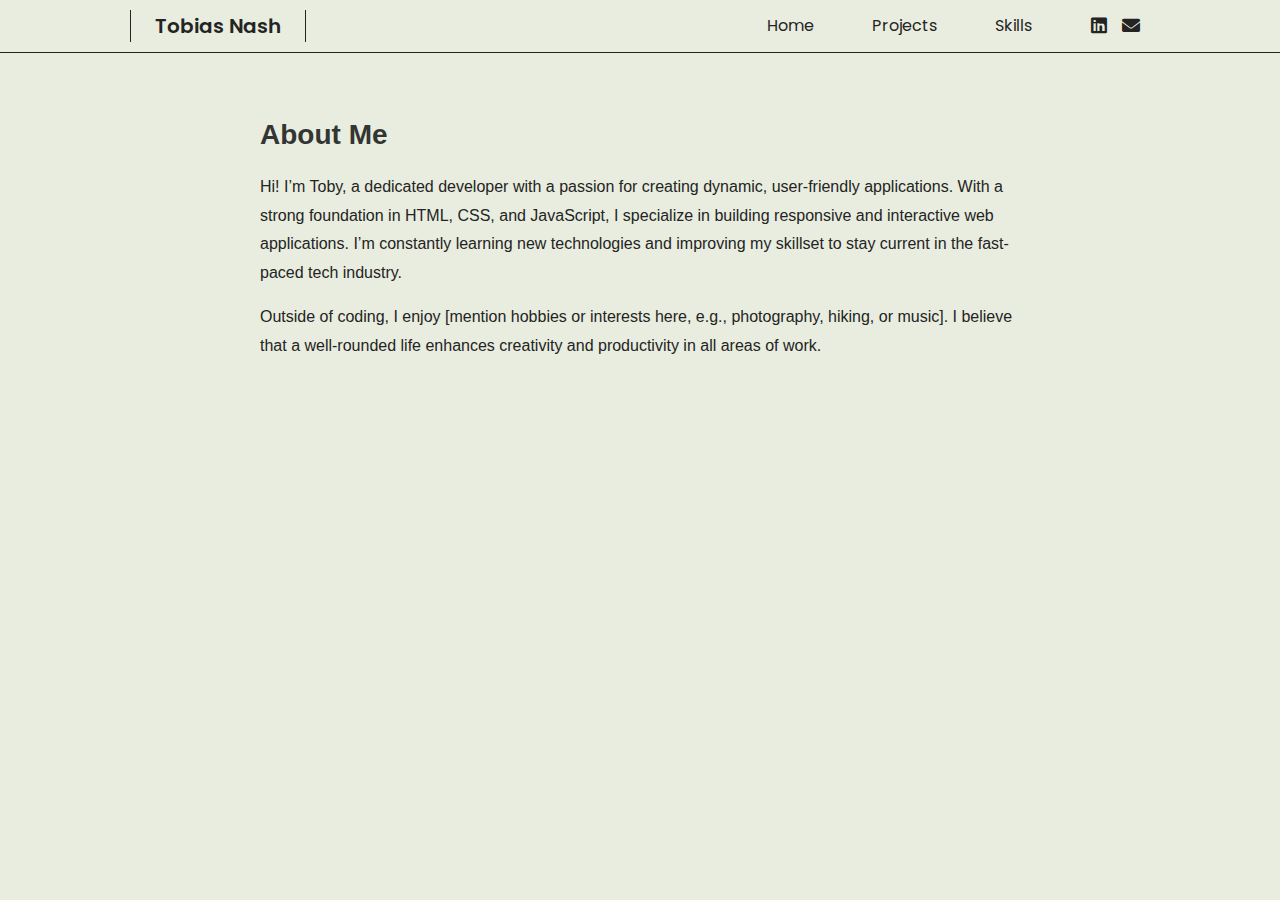
==== about.html @ 4fd584e7 "Add files via upload" ====
<!DOCTYPE html>
<html lang="en">
<head>
    <meta charset="UTF-8">
    <meta name="viewport" content="width=device-width, initial-scale=1.0">
    <title>About Tobias Nash</title>
    <link rel="stylesheet" href="about.css">
    <link rel="icon" href="images/favicon.png" type="image/png">
    <!-- Import Poppins font from Google Fonts -->
    <link href="https://fonts.googleapis.com/css2?family=Poppins:wght@400;600&display=swap" rel="stylesheet">
    <!-- Import Font Awesome for icons -->
    <link rel="stylesheet" href="https://cdnjs.cloudflare.com/ajax/libs/font-awesome/6.0.0-beta3/css/all.min.css">
</head>
<body>
    <!-- Header with logo, navigation (optional), and social icons -->
    <header>
        <div class="header-container">
            <h1 class="logo">Tobias Nash</h1>
            <nav>
                <ul class="nav-links">
                    <li><a href="index.html">Home</a></li>
                    <li><a href="projects.html">Projects</a></li>
                    <li><a href="skills.html">Skills</a></li>
                </ul>
            </nav>
            <div class="social-icons">
                <a href="https://www.linkedin.com" target="_blank" class="icon-link"><i class="fab fa-linkedin"></i></a>
                <a href="mailto:your-email@example.com" class="icon-link"><i class="fas fa-envelope"></i></a>
            </div>
        </div>
    </header>

    <!-- About content section -->
    <main class="about-section">
        <h2>About Me</h2>
        <p>Hi! I’m Toby, a dedicated developer with a passion for creating dynamic, user-friendly applications. With a strong foundation in HTML, CSS, and JavaScript, I specialize in building responsive and interactive web applications. I’m constantly learning new technologies and improving my skillset to stay current in the fast-paced tech industry.</p>
        <p>Outside of coding, I enjoy [mention hobbies or interests here, e.g., photography, hiking, or music]. I believe that a well-rounded life enhances creativity and productivity in all areas of work.</p>
    </main>

    <script src="script.js"></script>
</body>
</html>
---- about.css ----
/* Reset some default styling */
* {
    margin: 0;
    padding: 0;
    box-sizing: border-box;
}

/* General body styling */
body {
    font-family: Arial, sans-serif;
    line-height: 1.6;
    color: #242423; /* Dark gray for main text */
    background-color: #E8EDDF; /* Light green-gray for background */
}

/* Header styling */
header {
    background-color: #E8EDDF; /* Match header background to body background */
    padding: 10px 20px;
    border-bottom: 1px solid #242423; /* Thin dark gray line at the bottom */
}

/* Remove box-shadow */
.header-container {
    display: flex;
    justify-content: space-between;
    align-items: center;
    max-width: 1000px;
    margin: auto;
    box-shadow: none;
}

/* Logo styling */
.logo {
    font-family: 'Poppins', sans-serif;
    font-size: 20px;
    font-weight: 600;
    color: #242423;
    position: relative;
    padding: 0 15px;
    margin-right: auto;
}

.logo::before,
.logo::after {
    content: '';
    position: absolute;
    top: 0;
    bottom: 0;
    width: 1px;
    background-color: #242423; /* Dark gray for lines */
}

.logo::before {
    left: -10px;
}

.logo::after {
    right: -10px;
}

/* Navigation menu styling */
nav ul {
    list-style-type: none;
    display: flex;
    align-items: center;
    gap: 10px;
    position: relative;
    padding: 0 15px;
}

.nav-links li {
    display: inline-block;
    margin: 0 10px;
}

/* Navigation menu styling */
.nav-links a {
    font-family: 'Poppins', sans-serif;
    text-decoration: none;
    color: #242423; /* Dark gray text */
    font-size: 16px;
    padding: 6px 12px;
    border-radius: 4px;
    transition: background 0.3s ease, border 0.3s ease, transform 0.3s ease;
    border: 2px solid transparent; /* Default transparent border */
}

.nav-links a:hover {
    border: 2px solid #242423; /* Black border on hover */
    background-color: transparent; /* Keep the background transparent */
    transform: translateY(-2px); /* Slight lift effect */
    color: #242423; /* Keep text color the same */
}

/* Social icons styling */
.social-icons {
    display: flex;
    gap: 15px;
    margin-left: 20px;
}

.icon-link {
    color: #242423;
    font-size: 18px;
    transition: color 0.3s ease;
}

/* About section styling */
.about-section {
    max-width: 800px;
    margin: 40px auto;
    padding: 20px;
    color: #242423;
}

.about-section h2 {
    font-size: 28px;
    margin-bottom: 15px;
    color: #333533; /* Slightly darker color for the heading */
}

.about-section p {
    font-size: 16px;
    line-height: 1.8;
    margin-bottom: 15px;
}

/* Mobile view adjustments */
@media (max-width: 768px) {
    .nav-links { 
        display: none; /* Hide the menu buttons */
    }

    /* Remove vertical lines around the name */
    .logo::before, .logo::after {
        display: none;
    }

    /* Center-align the logo and icons in the header on mobile */
    .header-container {
        justify-content: space-between;
    }
}
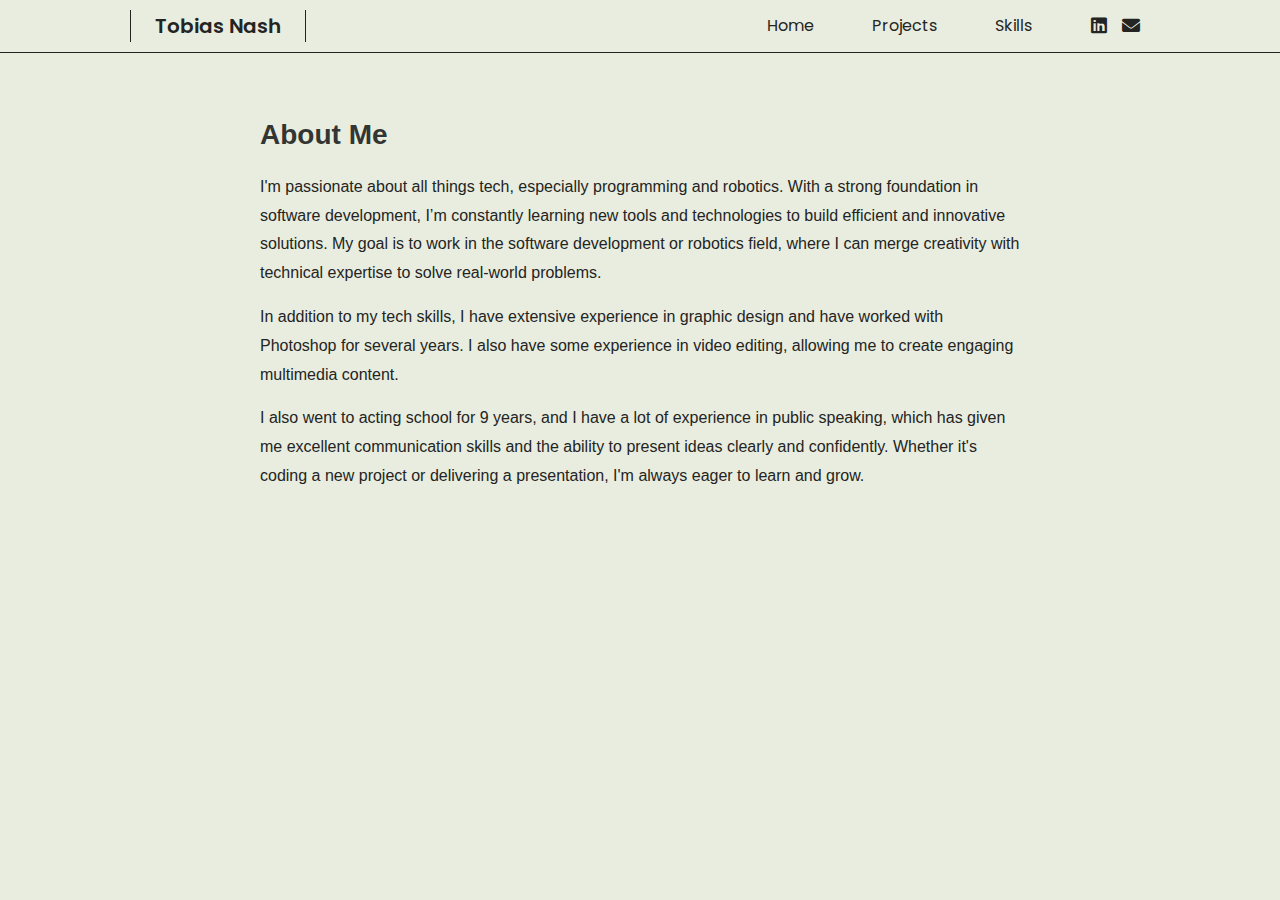
==== commit 701822cb: "Update about.html" ====
--- a/about.html
+++ b/about.html
@@ -33,8 +33,9 @@
     <!-- About content section -->
     <main class="about-section">
         <h2>About Me</h2>
-        <p>Hi! I’m Toby, a dedicated developer with a passion for creating dynamic, user-friendly applications. With a strong foundation in HTML, CSS, and JavaScript, I specialize in building responsive and interactive web applications. I’m constantly learning new technologies and improving my skillset to stay current in the fast-paced tech industry.</p>
-        <p>Outside of coding, I enjoy [mention hobbies or interests here, e.g., photography, hiking, or music]. I believe that a well-rounded life enhances creativity and productivity in all areas of work.</p>
+        <p>I'm passionate about all things tech, especially programming and robotics. With a strong foundation in software development, I’m constantly learning new tools and technologies to build efficient and innovative solutions. My goal is to work in the software development or robotics field, where I can merge creativity with technical expertise to solve real-world problems.</p>
+        <p>In addition to my tech skills, I have extensive experience in graphic design and have worked with Photoshop for several years. I also have some experience in video editing, allowing me to create engaging multimedia content.</p>
+        <p>I also went to acting school for 9 years, and I have a lot of experience in public speaking, which has given me excellent communication skills and the ability to present ideas clearly and confidently. Whether it's coding a new project or delivering a presentation, I'm always eager to learn and grow.</p>
     </main>
 
     <script src="script.js"></script>
